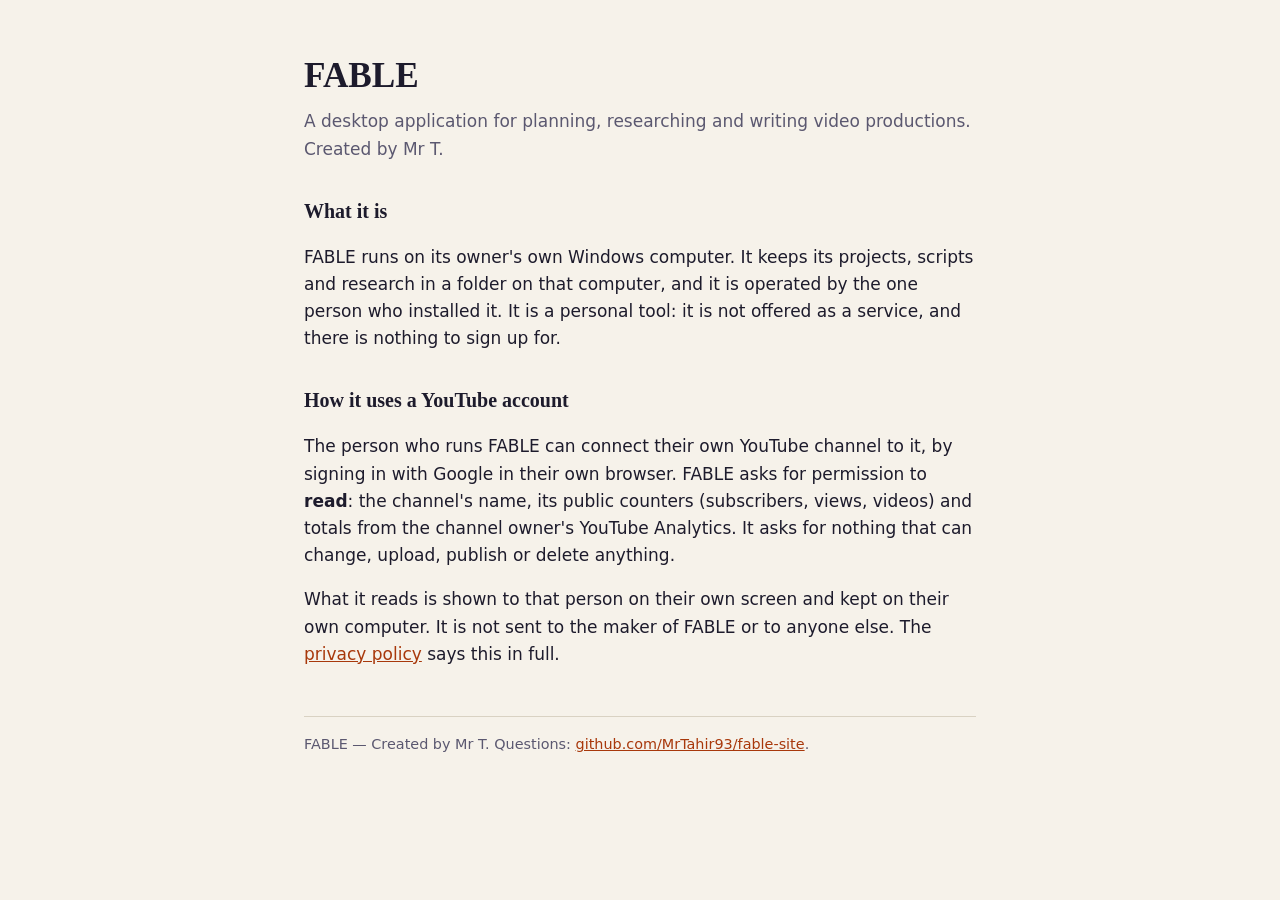
==== index.html @ 2e616c3e "The home page and the privacy policy of FABLE Two static pages: what FABLE is, and what it reads fro" ====
<!doctype html>
<html lang="en">
<head>
<meta charset="utf-8">
<meta name="viewport" content="width=device-width, initial-scale=1">
<title>FABLE</title>
<link rel="stylesheet" href="style.css">
</head>
<body>
<main>
<h1>FABLE</h1>
<p class="lead">A desktop application for planning, researching and writing video productions. Created by Mr T.</p>

<h2>What it is</h2>
<p>FABLE runs on its owner's own Windows computer. It keeps its projects, scripts and research in a folder on that
computer, and it is operated by the one person who installed it. It is a personal tool: it is not offered as a
service, and there is nothing to sign up for.</p>

<h2>How it uses a YouTube account</h2>
<p>The person who runs FABLE can connect their own YouTube channel to it, by signing in with Google in their own
browser. FABLE asks for permission to <strong>read</strong>: the channel's name, its public counters (subscribers,
views, videos) and totals from the channel owner's YouTube Analytics. It asks for nothing that can change, upload,
publish or delete anything.</p>
<p>What it reads is shown to that person on their own screen and kept on their own computer. It is not sent to the
maker of FABLE or to anyone else. The <a href="privacy.html">privacy policy</a> says this in full.</p>

<p class="foot">FABLE — Created by Mr T. Questions:
<a href="https://github.com/MrTahir93/fable-site/issues">github.com/MrTahir93/fable-site</a>.</p>
</main>
</body>
</html>
---- style.css ----
/* FABLE — Created by Mr T. */
:root { color-scheme: light dark; }
body { margin: 0; font: 17px/1.6 system-ui, "Segoe UI", sans-serif; background: #f6f2ea; color: #1d1b2c; }
main { max-width: 42rem; margin: 0 auto; padding: 3rem 1.25rem 4rem; }
h1 { font-family: Georgia, serif; font-size: 2.2rem; margin: 0 0 .25rem; }
h2 { font-family: Georgia, serif; font-size: 1.25rem; margin: 2rem 0 .25rem; }
.lead { color: #5b5870; margin-top: 0; }
.foot { margin-top: 3rem; padding-top: 1rem; border-top: 1px solid #d9d2c3; color: #5b5870; font-size: .9rem; }
a { color: #a8380b; }
code { font-size: .9em; }
@media (prefers-color-scheme: dark) {
  body { background: #14162b; color: #ece8df; }
  .lead, .foot { color: #a9a6bd; }
  .foot { border-color: #2f3152; }
  a { color: #ffb066; }
}
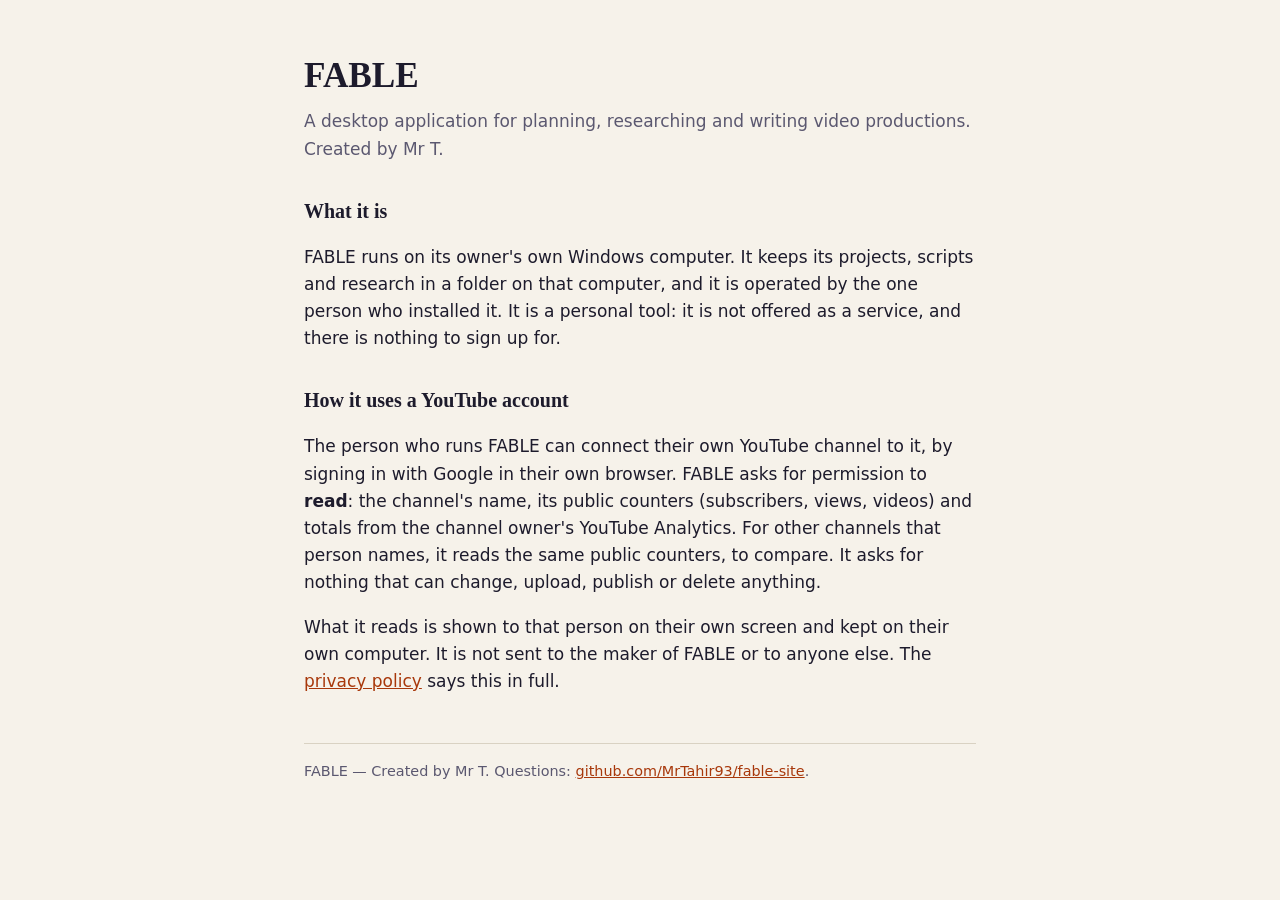
==== commit c166f913: "Say that the public counters of other channels are read too On the user's word FABLE will read, for " ====
--- a/index.html
+++ b/index.html
@@ -19,8 +19,8 @@
 <h2>How it uses a YouTube account</h2>
 <p>The person who runs FABLE can connect their own YouTube channel to it, by signing in with Google in their own
 browser. FABLE asks for permission to <strong>read</strong>: the channel's name, its public counters (subscribers,
-views, videos) and totals from the channel owner's YouTube Analytics. It asks for nothing that can change, upload,
-publish or delete anything.</p>
+views, videos) and totals from the channel owner's YouTube Analytics. For other channels that person names, it reads
+the same public counters, to compare. It asks for nothing that can change, upload, publish or delete anything.</p>
 <p>What it reads is shown to that person on their own screen and kept on their own computer. It is not sent to the
 maker of FABLE or to anyone else. The <a href="privacy.html">privacy policy</a> says this in full.</p>
 
